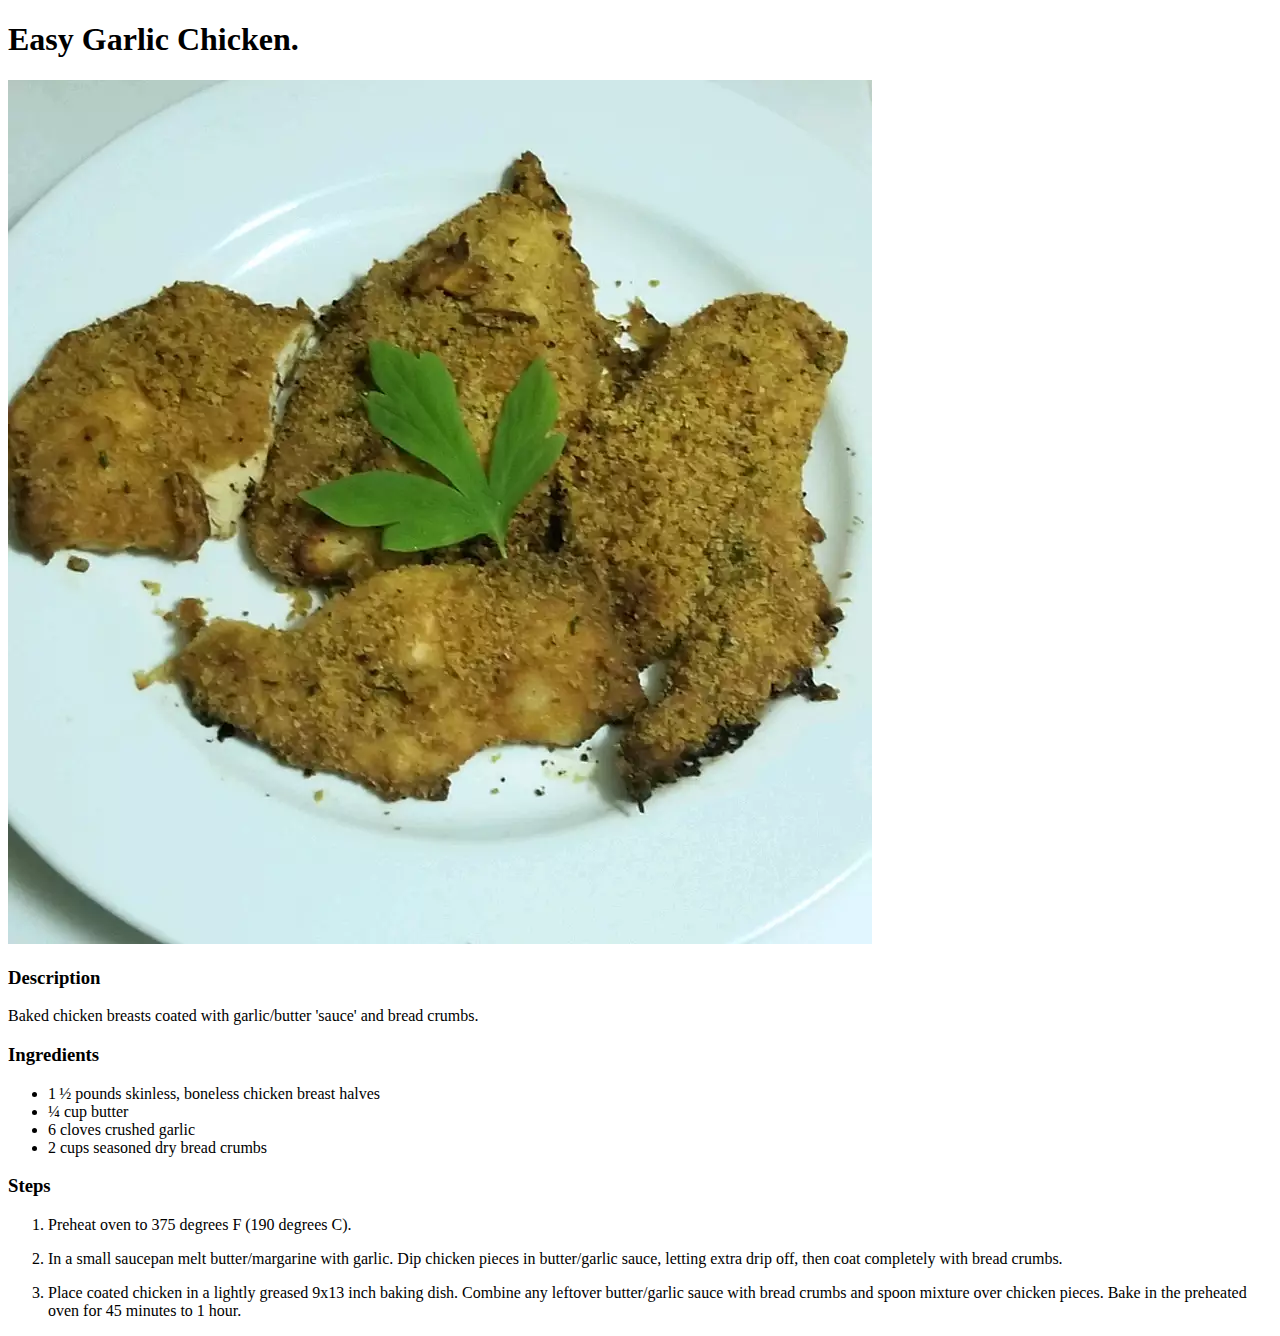
==== recipes/easy-garlic-chicken.html @ 6488f3ce "Add third recipe page" ====
<!DOCTYPE html>
<html lang="en">
    <head>
        <meta charset="UTF-8">
        <title>Easy Garlic Chicken</title>
    </head>
    <body>
        <h1>Easy Garlic Chicken.</h1>
        <img src="../images/recipe-images/easy-garlic-chicken.png">
        <h3>Description</h3>
        <p>Baked chicken breasts coated with garlic/butter 'sauce' and bread crumbs.</p>
        <h3>Ingredients</h3>
        <ul>
            <li>1 ½ pounds skinless, boneless chicken breast halves</li>
            <li>¼ cup butter</li>
            <li>6 cloves crushed garlic</li>
            <li>2 cups seasoned dry bread crumbs</li>
        </ul>
        <h3>Steps</h3>
        <ol>
            <p><li>Preheat oven to 375 degrees F (190 degrees C).</li></p>
            <p><li>In a small saucepan melt butter/margarine with garlic. Dip chicken pieces in butter/garlic sauce, letting extra drip off, then coat completely with bread crumbs.</li></p>
            <p><li>Place coated chicken in a lightly greased 9x13 inch baking dish. Combine any leftover butter/garlic sauce with bread crumbs and spoon mixture over chicken pieces. Bake in the preheated oven for 45 minutes to 1 hour.</li></p>
        </ol>
    </body>
</html>
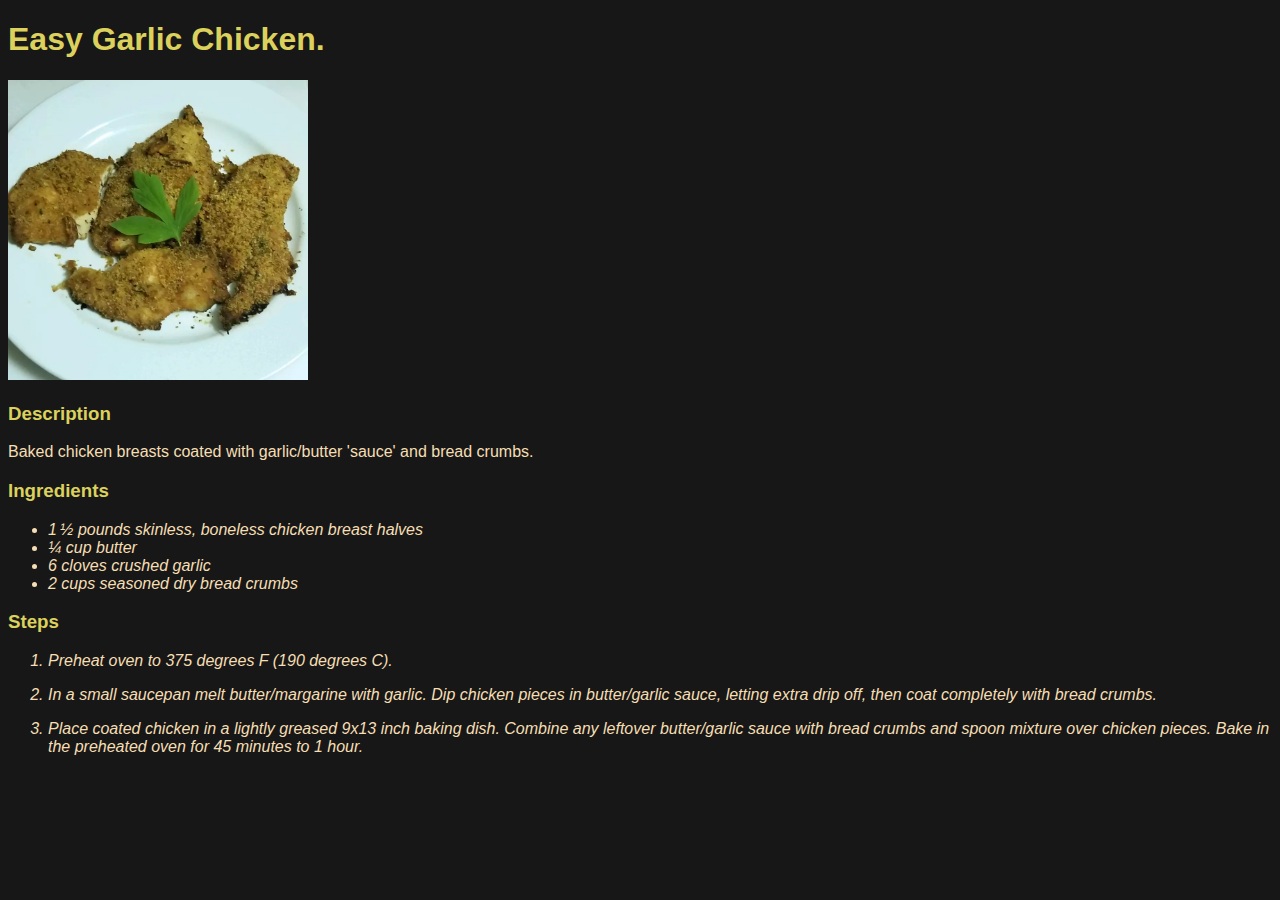
==== commit cbc0624b: "Add CSS" ====
--- a/recipes/easy-garlic-chicken.html
+++ b/recipes/easy-garlic-chicken.html
@@ -3,8 +3,9 @@
     <head>
         <meta charset="UTF-8">
         <title>Easy Garlic Chicken</title>
+        <link rel="stylesheet" href="/styles.css">
     </head>
-    <body>
+    <body class="recipe-page">
         <h1>Easy Garlic Chicken.</h1>
         <img src="../images/recipe-images/easy-garlic-chicken.png">
         <h3>Description</h3>
--- a/styles.css
+++ b/styles.css
@@ -0,0 +1,29 @@
+* {
+    font-family:'Franklin Gothic Medium', 'Arial Narrow', Arial, sans-serif;
+    background-color: #171717;
+    color: wheat;
+}
+
+#banner {
+    width: 300px;
+}
+
+#main-page h1 {
+    font-size: 40px;
+}
+
+#main-page li {
+    font-size: 24px;
+}
+
+.recipe-page img{
+    width: 300px;
+    height: 300px;
+}
+.recipe-page h1, h3 {
+    color: #dbd15c;
+}
+
+.recipe-page li {
+    font-style: italic;
+}